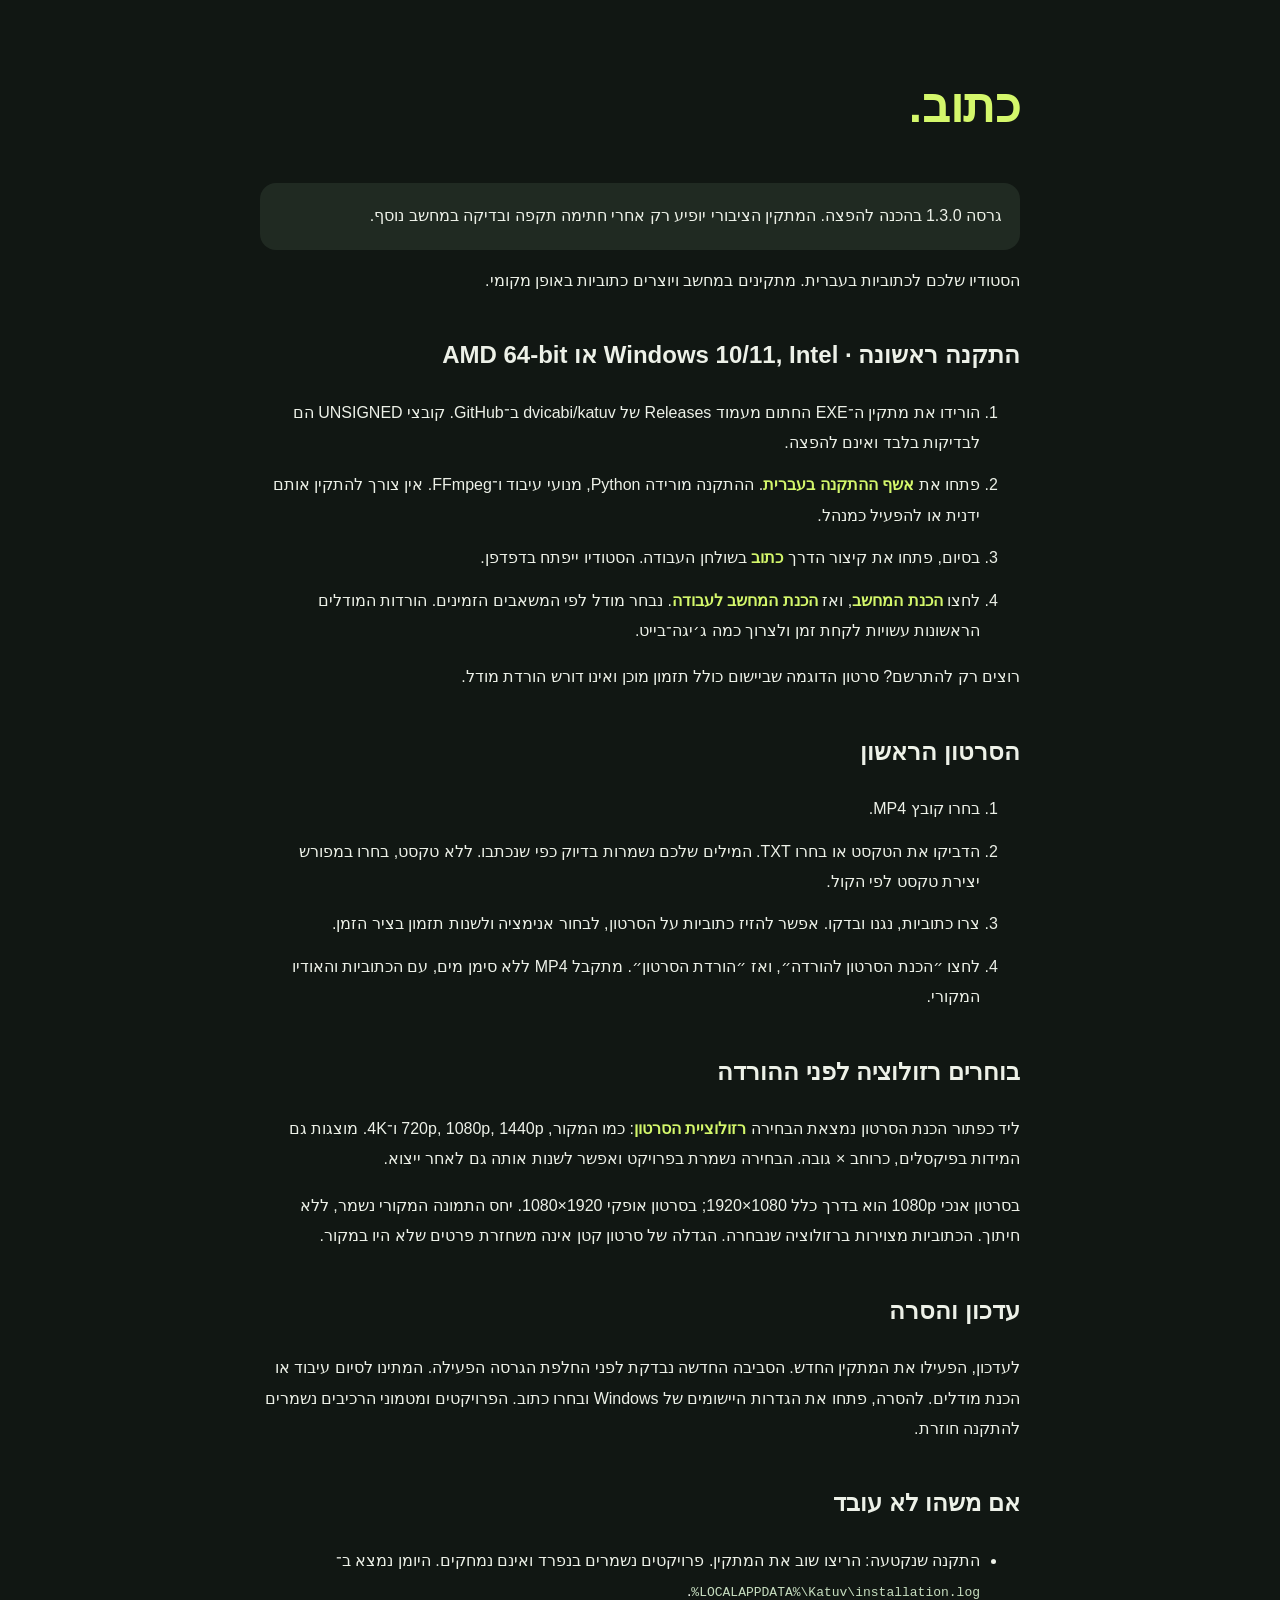
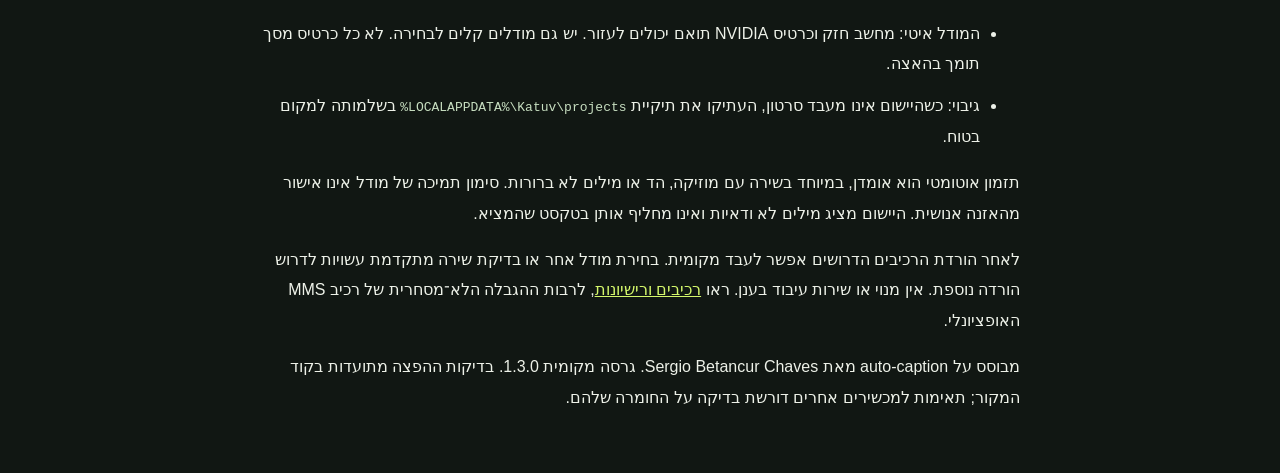
==== packaging/START-HERE.html @ 72083990 "Prepare Katuv 1.3 Hebrew desktop source and safe Windows distribution Preserve upstream history and " ====
<!doctype html><html lang="he" dir="rtl"><meta charset="utf-8"><meta name="viewport" content="width=device-width,initial-scale=1"><title>מתחילים עם כתוב</title>
<style>body{font-family:Arial,sans-serif;background:#111713;color:#edf1e8;max-width:760px;margin:60px auto;padding:0 24px;line-height:1.9}h1{font-size:3rem;color:#d4f76b}h2{margin-top:36px}strong{color:#d4f76b}li{margin:12px 0}code{direction:ltr;display:inline-block;color:#c7dec0}a{color:#d4f76b}.note{background:#202a22;padding:18px;border-radius:16px}</style>
<h1>כתוב.</h1><p class="note">גרסה 1.3.0 בהכנה להפצה. המתקין הציבורי יופיע רק אחרי חתימה תקפה ובדיקה במחשב נוסף.</p><p>הסטודיו שלכם לכתוביות בעברית. מתקינים במחשב ויוצרים כתוביות באופן מקומי.</p>
<h2>התקנה ראשונה · Windows 10/11, Intel או AMD 64-bit</h2>
<ol><li>הורידו את מתקין ה־EXE החתום מעמוד Releases של dvicabi/katuv ב־GitHub. קובצי UNSIGNED הם לבדיקות בלבד ואינם להפצה.</li><li>פתחו את <strong>אשף ההתקנה בעברית</strong>. ההתקנה מורידה Python, מנועי עיבוד ו־FFmpeg. אין צורך להתקין אותם ידנית או להפעיל כמנהל.</li><li>בסיום, פתחו את קיצור הדרך <strong>כתוב</strong> בשולחן העבודה. הסטודיו ייפתח בדפדפן.</li><li>לחצו <strong>הכנת המחשב</strong>, ואז <strong>הכנת המחשב לעבודה</strong>. נבחר מודל לפי המשאבים הזמינים. הורדות המודלים הראשונות עשויות לקחת זמן ולצרוך כמה ג׳יגה־בייט.</li></ol>
<p>רוצים רק להתרשם? סרטון הדוגמה שביישום כולל תזמון מוכן ואינו דורש הורדת מודל.</p>
<h2>הסרטון הראשון</h2><ol><li>בחרו קובץ MP4.</li><li>הדביקו את הטקסט או בחרו TXT. המילים שלכם נשמרות בדיוק כפי שנכתבו. ללא טקסט, בחרו במפורש יצירת טקסט לפי הקול.</li><li>צרו כתוביות, נגנו ובדקו. אפשר להזיז כתוביות על הסרטון, לבחור אנימציה ולשנות תזמון בציר הזמן.</li><li>לחצו ״הכנת הסרטון להורדה״, ואז ״הורדת הסרטון״. מתקבל MP4 ללא סימן מים, עם הכתוביות והאודיו המקורי.</li></ol>
<h2>בוחרים רזולוציה לפני ההורדה</h2><p>ליד כפתור הכנת הסרטון נמצאת הבחירה <strong>רזולוציית הסרטון</strong>: כמו המקור, 720p, 1080p, 1440p ו־4K. מוצגות גם המידות בפיקסלים, כרוחב × גובה. הבחירה נשמרת בפרויקט ואפשר לשנות אותה גם לאחר ייצוא.</p><p>בסרטון אנכי 1080p הוא בדרך כלל 1080×1920; בסרטון אופקי 1920×1080. יחס התמונה המקורי נשמר, ללא חיתוך. הכתוביות מצוירות ברזולוציה שנבחרה. הגדלה של סרטון קטן אינה משחזרת פרטים שלא היו במקור.</p>
<h2>עדכון והסרה</h2><p>לעדכון, הפעילו את המתקין החדש. הסביבה החדשה נבדקת לפני החלפת הגרסה הפעילה. המתינו לסיום עיבוד או הכנת מודלים. להסרה, פתחו את הגדרות היישומים של Windows ובחרו כתוב. הפרויקטים ומטמוני הרכיבים נשמרים להתקנה חוזרת.</p><h2>אם משהו לא עובד</h2><ul><li>התקנה שנקטעה: הריצו שוב את המתקין. פרויקטים נשמרים בנפרד ואינם נמחקים. היומן נמצא ב־<code>%LOCALAPPDATA%\Katuv\installation.log</code>.</li><li>המודל איטי: מחשב חזק וכרטיס NVIDIA תואם יכולים לעזור. יש גם מודלים קלים לבחירה. לא כל כרטיס מסך תומך בהאצה.</li><li>גיבוי: כשהיישום אינו מעבד סרטון, העתיקו את תיקיית <code>%LOCALAPPDATA%\Katuv\projects</code> בשלמותה למקום בטוח.</li></ul>
<p>תזמון אוטומטי הוא אומדן, במיוחד בשירה עם מוזיקה, הד או מילים לא ברורות. סימון תמיכה של מודל אינו אישור מהאזנה אנושית. היישום מציג מילים לא ודאיות ואינו מחליף אותן בטקסט שהמציא.</p>
<p>לאחר הורדת הרכיבים הדרושים אפשר לעבד מקומית. בחירת מודל אחר או בדיקת שירה מתקדמת עשויות לדרוש הורדה נוספת. אין מנוי או שירות עיבוד בענן. ראו <a href="THIRD_PARTY.md">רכיבים ורישיונות</a>, לרבות ההגבלה הלא־מסחרית של רכיב MMS האופציונלי.</p>
<p>מבוסס על auto-caption מאת Sergio Betancur Chaves. גרסה מקומית 1.3.0. בדיקות ההפצה מתועדות בקוד המקור; תאימות למכשירים אחרים דורשת בדיקה על החומרה שלהם.</p></html>
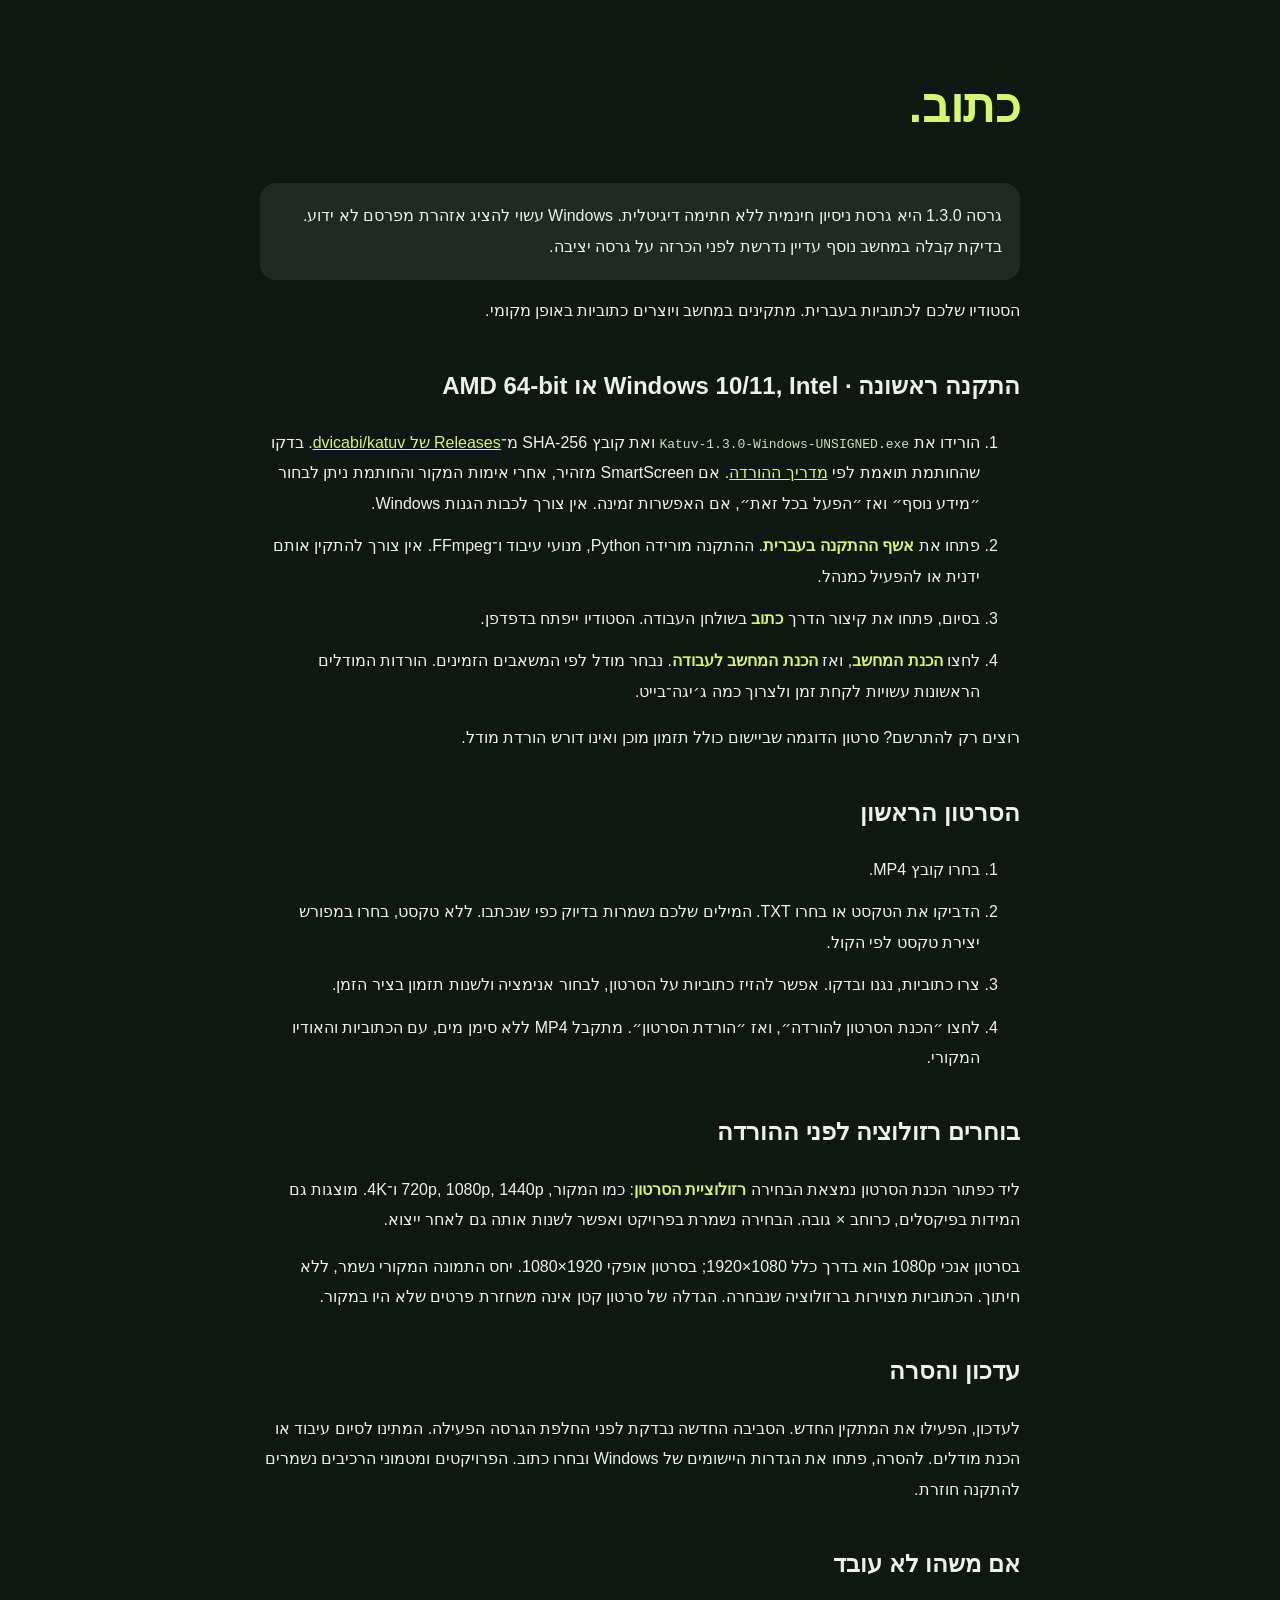
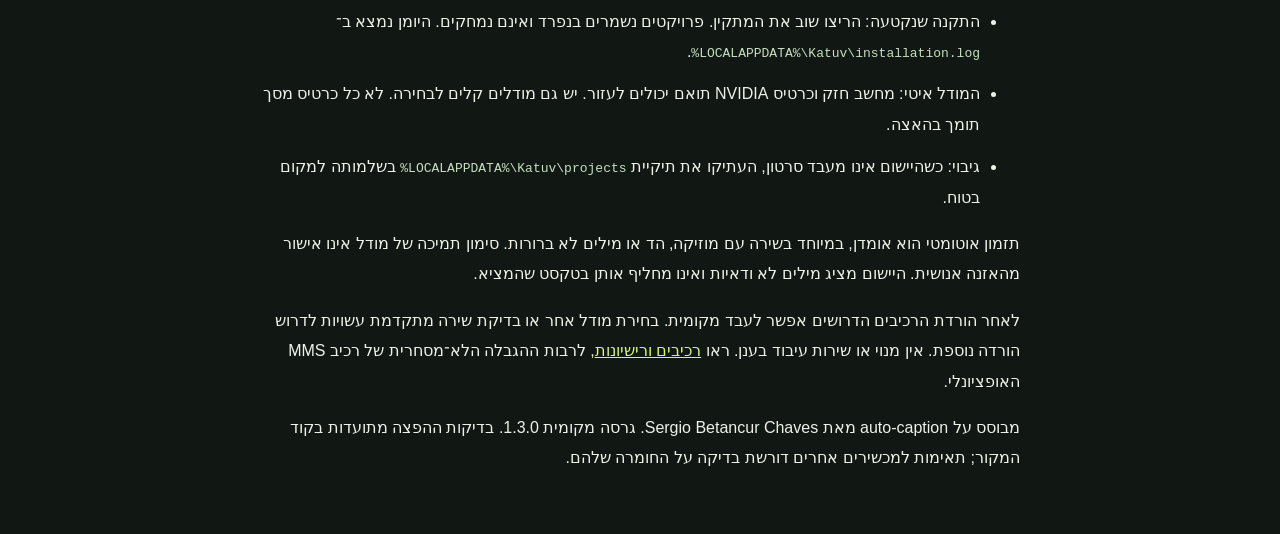
==== commit 1e9b5ece: "Publish tested unsigned Windows previews without paid certificates" ====
--- a/packaging/START-HERE.html
+++ b/packaging/START-HERE.html
@@ -1,8 +1,8 @@
 <!doctype html><html lang="he" dir="rtl"><meta charset="utf-8"><meta name="viewport" content="width=device-width,initial-scale=1"><title>מתחילים עם כתוב</title>
 <style>body{font-family:Arial,sans-serif;background:#111713;color:#edf1e8;max-width:760px;margin:60px auto;padding:0 24px;line-height:1.9}h1{font-size:3rem;color:#d4f76b}h2{margin-top:36px}strong{color:#d4f76b}li{margin:12px 0}code{direction:ltr;display:inline-block;color:#c7dec0}a{color:#d4f76b}.note{background:#202a22;padding:18px;border-radius:16px}</style>
-<h1>כתוב.</h1><p class="note">גרסה 1.3.0 בהכנה להפצה. המתקין הציבורי יופיע רק אחרי חתימה תקפה ובדיקה במחשב נוסף.</p><p>הסטודיו שלכם לכתוביות בעברית. מתקינים במחשב ויוצרים כתוביות באופן מקומי.</p>
+<h1>כתוב.</h1><p class="note">גרסה 1.3.0 היא גרסת ניסיון חינמית ללא חתימה דיגיטלית. Windows עשוי להציג אזהרת מפרסם לא ידוע. בדיקת קבלה במחשב נוסף עדיין נדרשת לפני הכרזה על גרסה יציבה.</p><p>הסטודיו שלכם לכתוביות בעברית. מתקינים במחשב ויוצרים כתוביות באופן מקומי.</p>
 <h2>התקנה ראשונה · Windows 10/11, Intel או AMD 64-bit</h2>
-<ol><li>הורידו את מתקין ה־EXE החתום מעמוד Releases של dvicabi/katuv ב־GitHub. קובצי UNSIGNED הם לבדיקות בלבד ואינם להפצה.</li><li>פתחו את <strong>אשף ההתקנה בעברית</strong>. ההתקנה מורידה Python, מנועי עיבוד ו־FFmpeg. אין צורך להתקין אותם ידנית או להפעיל כמנהל.</li><li>בסיום, פתחו את קיצור הדרך <strong>כתוב</strong> בשולחן העבודה. הסטודיו ייפתח בדפדפן.</li><li>לחצו <strong>הכנת המחשב</strong>, ואז <strong>הכנת המחשב לעבודה</strong>. נבחר מודל לפי המשאבים הזמינים. הורדות המודלים הראשונות עשויות לקחת זמן ולצרוך כמה ג׳יגה־בייט.</li></ol>
+<ol><li>הורידו את <code>Katuv-1.3.0-Windows-UNSIGNED.exe</code> ואת קובץ SHA-256 מ־<a href="https://github.com/dvicabi/katuv/releases">Releases של dvicabi/katuv</a>. בדקו שהחותמת תואמת לפי <a href="https://github.com/dvicabi/katuv/blob/main/docs/distribution.md#הורדה-ואימות">מדריך ההורדה</a>. אם SmartScreen מזהיר, אחרי אימות המקור והחותמת ניתן לבחור ״מידע נוסף״ ואז ״הפעל בכל זאת״, אם האפשרות זמינה. אין צורך לכבות הגנות Windows.</li><li>פתחו את <strong>אשף ההתקנה בעברית</strong>. ההתקנה מורידה Python, מנועי עיבוד ו־FFmpeg. אין צורך להתקין אותם ידנית או להפעיל כמנהל.</li><li>בסיום, פתחו את קיצור הדרך <strong>כתוב</strong> בשולחן העבודה. הסטודיו ייפתח בדפדפן.</li><li>לחצו <strong>הכנת המחשב</strong>, ואז <strong>הכנת המחשב לעבודה</strong>. נבחר מודל לפי המשאבים הזמינים. הורדות המודלים הראשונות עשויות לקחת זמן ולצרוך כמה ג׳יגה־בייט.</li></ol>
 <p>רוצים רק להתרשם? סרטון הדוגמה שביישום כולל תזמון מוכן ואינו דורש הורדת מודל.</p>
 <h2>הסרטון הראשון</h2><ol><li>בחרו קובץ MP4.</li><li>הדביקו את הטקסט או בחרו TXT. המילים שלכם נשמרות בדיוק כפי שנכתבו. ללא טקסט, בחרו במפורש יצירת טקסט לפי הקול.</li><li>צרו כתוביות, נגנו ובדקו. אפשר להזיז כתוביות על הסרטון, לבחור אנימציה ולשנות תזמון בציר הזמן.</li><li>לחצו ״הכנת הסרטון להורדה״, ואז ״הורדת הסרטון״. מתקבל MP4 ללא סימן מים, עם הכתוביות והאודיו המקורי.</li></ol>
 <h2>בוחרים רזולוציה לפני ההורדה</h2><p>ליד כפתור הכנת הסרטון נמצאת הבחירה <strong>רזולוציית הסרטון</strong>: כמו המקור, 720p, 1080p, 1440p ו־4K. מוצגות גם המידות בפיקסלים, כרוחב × גובה. הבחירה נשמרת בפרויקט ואפשר לשנות אותה גם לאחר ייצוא.</p><p>בסרטון אנכי 1080p הוא בדרך כלל 1080×1920; בסרטון אופקי 1920×1080. יחס התמונה המקורי נשמר, ללא חיתוך. הכתוביות מצוירות ברזולוציה שנבחרה. הגדלה של סרטון קטן אינה משחזרת פרטים שלא היו במקור.</p>
